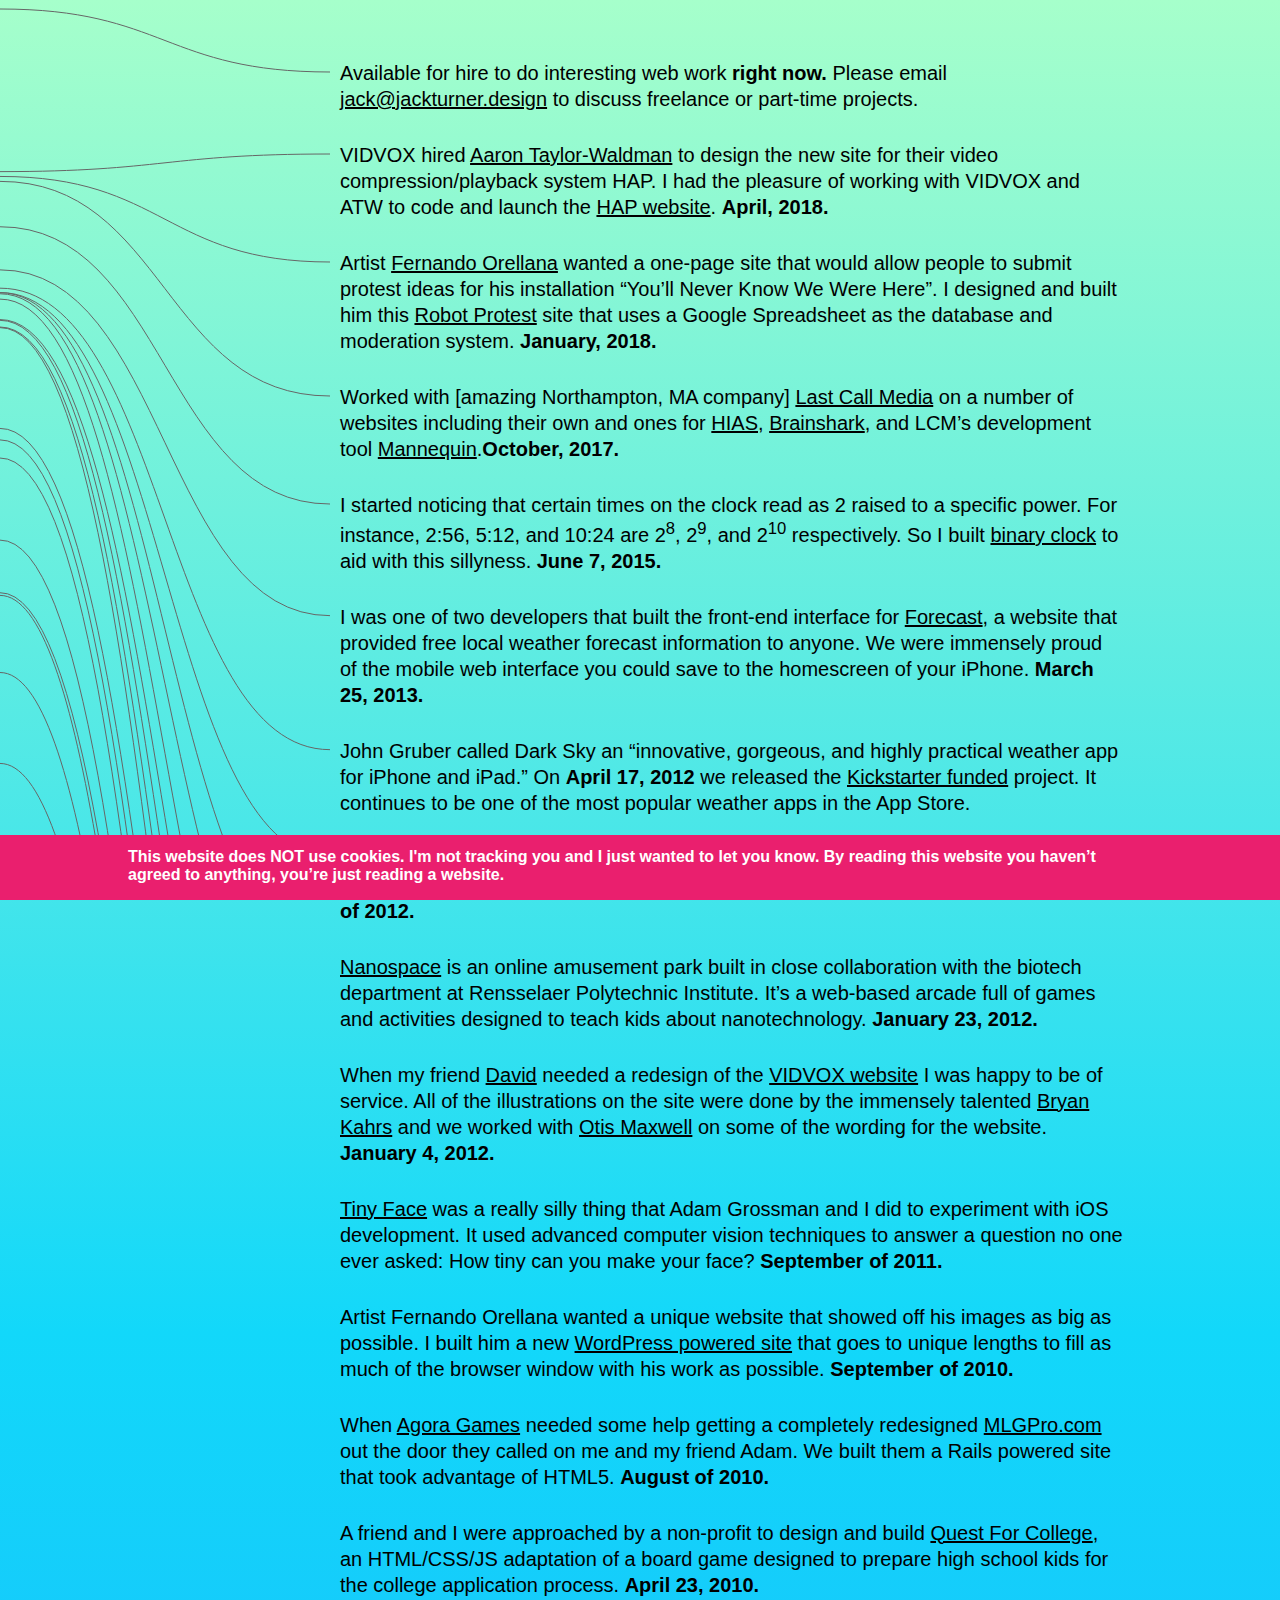
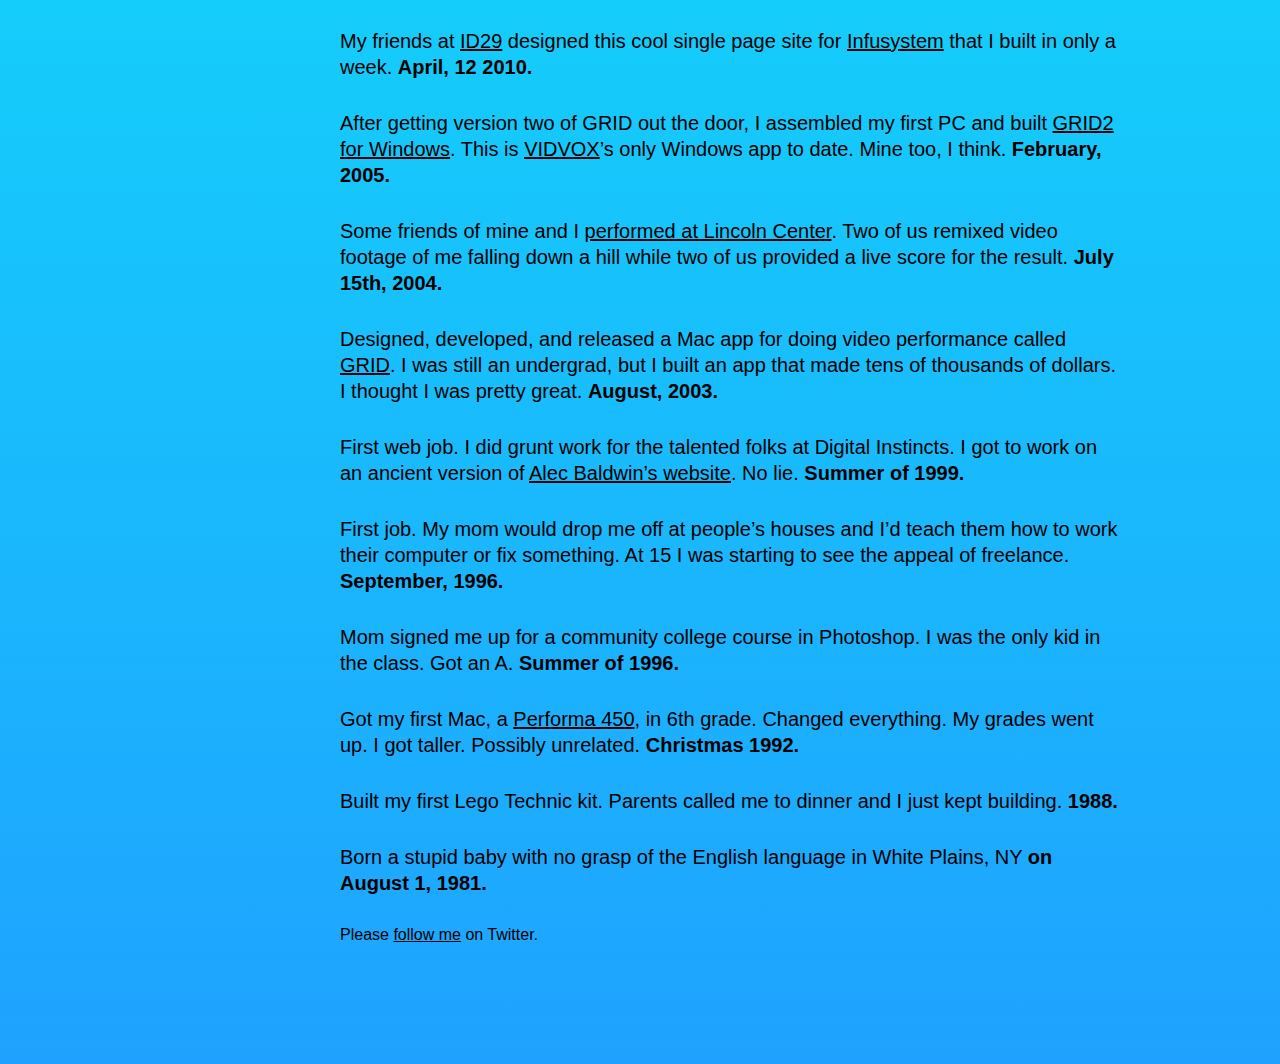
==== index.html @ 0c8e6571 "Fixing link to binary-clock" ====
<!doctype html>
<html lang="en">
<head>
  <meta charset="UTF-8">
  <title>jackturner.design</title>
  <link rel="shortcut icon" href="favicon.ico">
  <meta name="og:image" content="https://jackturner.design/jack.jpg">
  <meta name="viewport" content="width=1000">
  <link rel="stylesheet" href="turner.io.css?09-09-18">
</head>
<body>

	<div id="timeline"></div>

	<svg id="cords"></svg>

	<div id="content">

		<!-- <section id="introduction">
			<p>My name is Jack Turner, I’m a developer / designer / inventor currently living in Northampton, MA. I was one of the <a href="http://vidvox.net">VIDVOX</a> guys and then half of <a href="http://turner.io/jackadam">jackadam</a> before working on <a href="http://darkskyapp.com">Dark Sky</a> and <a href="http://forecast.io">forecast.io</a>.</p>
			<p>I’m available for freelance and part-time employment doing interesting webbish things in Western Massachusetts. My resume <a href="resume.pdf">is here</a> and the <a href="http://turner.io/jackadam">jackadam site</a> is a good portfolio of the web work I’ve done. To get in touch, just <a href="mailto:jack@turner.io">send me an email</a>.</p>
		<section> -->

<!-- http://jackadam.github.io/2010/alpha-jpegs/ -->
<!-- Dark Sky Developer site -->
<!-- MapInfo Plasma -->
<!-- LeWitt -->

		<section id="events">

			<div class="event">
				<h2>Available for hire to do interesting web work <time>right now.</time> Please email <a href="mailto:jack@jackturner.design">jack@jackturner.design</a> to discuss freelance or part-time projects.</h2>
			</div>

			<div class="event">
				<h2>VIDVOX hired <a href="https://www.taylorwaldman.com" target="_blank">Aaron Taylor-Waldman</a> to design the new site for their video compression/playback system HAP. I had the pleasure of working with VIDVOX and ATW to code and launch the <a href="http://hap.video">HAP website</a>. <time datetime="2018-04-01T19:25">April, 2018.</time></h2>
			</div>

			<div class="event">
				<h2>Artist <a href="http://fernandoorellana.com" target="_blank">Fernando Orellana</a> wanted a one-page site that would allow people to submit protest ideas for his installation “You’ll Never Know We Were Here”. I designed and built him this <a href="http://robotprotest.com" target="_blank">Robot Protest</a> site that uses a Google Spreadsheet as the database and moderation system. <time datetime="2018-01-01T19:25">January, 2018.</time></h2>
			</div>

			<div class="event">
				<h2>Worked with [amazing Northampton, MA company] <a href="https://lastcallmedia.com" target="_blank">Last Call Media</a> on a number of websites including their own and ones for <a href="https://www.hias.org" target="_blank">HIAS</a>, <a href="https://www.brainshark.com" target="_blank">Brainshark</a>, and LCM’s development tool <a href="https://mannequin.io" target="_blank">Mannequin</a>.<time datetime="2017-10-01T19:25">October, 2017.</time></h2>
			</div>

			<!-- <div class="event">
				<h2>Fernando Mobile Site <time datetime="2016-09-09T00:00">September 9, 2016</time></h2>
			</div> -->

			<div class="event">
				<h2>I started noticing that certain times on the clock read as 2 raised to a specific power. For instance, 2:56, 5:12, and 10:24 are 2<sup>8</sup>, 2<sup>9</sup>, and 2<sup>10</sup> respectively. So I built <a target="_blank" href="https://jackturner.design/binary-clock/">binary clock</a> to aid with this sillyness. <time datetime="2015-06-07T19:25">June 7, 2015.</time></h2>
			</div>

			<!-- <div class="event">
				<h2>Moved to Massachusetts <time datetime="2013-08-31T19:00">August 31, 2013</time></h2>
			</div> -->

			<div class="event">
				<h2>I was one of two developers that built the front-end interface for <a target="_blank" href="http://blog.darksky.net/announcing-forecast/">Forecast</a>, a website that provided free local weather forecast information to anyone. We were immensely proud of the mobile web interface you could save to the homescreen of your iPhone. <time datetime="2013-03-25T00:00">March 25, 2013.</time></h2>
			</div>

			<div class="event">
				<h2>John Gruber called Dark Sky an “innovative, gorgeous, and highly practical weather app for iPhone and iPad.” On <time datetime="2012-04-17T00:00">April 17, 2012</time> we released the <a target="_blank" href="https://www.kickstarter.com/projects/jackadam/dark-sky-hyperlocal-weather-prediction-and-visuali">Kickstarter funded</a> project. It continues to be one of the most popular weather apps in the App Store.</h2>
			</div>

			<div class="event">
				<h2>Digifabshop wanted a new website that showed off all the photography they had of their work. I built them a new <a target="_blank" href="http://digifabshop.com">WordPress powered site</a> that is wall-to-wall imagery. <time datetime="2012-01-27T00:00">January of 2012.</time></h2>
			</div>

			<div class="event">
				<h2><a target="_blank" href="http://nanospace.molecularium.com">Nanospace</a> is an online amusement park built in close collaboration with the biotech department at Rensselaer Polytechnic Institute. It’s a web-based arcade full of games and activities designed to teach kids about nanotechnology. <time datetime="2012-01-23T19:00">January 23, 2012.</time></h2>
			</div>

			<div class="event">
				<h2>When my friend <a target="_blank" href="https://twitter.com/davidlublin">David</a> needed a redesign of the <a target="_blank" href="http://vidvox.net">VIDVOX website</a> I was happy to be of service. All of the illustrations on the site were done by the immensely talented <a target="_blank" href="https://twitter.com/bureaunorth">Bryan Kahrs</a> and we worked with <a target="_blank" href="http://www.otismaxwell.com">Otis Maxwell</a> on some of the wording for the website. <time datetime="2012-01-04T00:00">January 4, 2012.</time></h2>
			</div>

			<!-- <div class="event">
				<h2>My friend and business partner, Adam Grossman, had an idea for a weather <a target="_blank" href="https://www.kickstarter.com/projects/jackadam/dark-sky-hyperlocal-weather-prediction-and-visuali">Dark Sky Kickstarter Launched</a> <time datetime="2011-10-26T00:00">October 26, 2011</time></h2>
			</div> -->

			<div class="event">
				<h2><a target="_blank" href="https://web.archive.org/web/20110925034315/http://tinyfaceapp.com/">Tiny Face</a> was a really silly thing that Adam Grossman and I did to experiment with iOS development. It used advanced computer vision techniques to answer a question no one ever asked: How tiny can you make your face? <time datetime="2011-09-25T19:00">September of 2011.</time></h2>
			</div>

			<div class="event">
				<h2>Artist Fernando Orellana wanted a unique website that showed off his images as big as possible. I built him a new <a target="_blank" href="http://fernandoorellana.com">WordPress powered site</a> that goes to unique lengths to fill as much of the browser window with his work as possible. <time datetime="2010-09-09T00:00">September of 2010.</time></h2>
			</div>

			<div class="event">
				<h2>When <a target="_blank" href="http://www.agoragames.com">Agora Games</a> needed some help getting a completely redesigned <a target="_blank" href="https://web.archive.org/web/20110202114444/http://www.majorleaguegaming.com/">MLGPro.com</a> out the door they called on me and my friend Adam. We built them a Rails powered site that took advantage of HTML5. <time datetime="2010-08-26T00:00">August of 2010.</time></h2>
			</div>

			<div class="event">
				<h2>A friend and I were approached by a non-profit to design and build <a target="_blank" href="https://vimeo.com/93756181">Quest For College</a>, an HTML/CSS/JS adaptation of a board game designed to prepare high school kids for the college application process. <time datetime="2010-04-23T00:00">April 23, 2010.</time></h2>
			</div>

			<div class="event">
				<h2>My friends at <a target="_blank" href="https://id29.com">ID29</a> designed this cool single page site for <a target="_blank" href="http://jackturner.design/jackadam/infusystem/">Infusystem</a> that I built in only a week. <time datetime="2010-04-12T00:00">April, 12 2010.</time></h2>
			</div>

			<div class="event">
				<h2>After getting version two of GRID out the door, I assembled my first PC and built <a target="_blank" href="http://vjforums.info/threads/grid2-for-windows-xp-now-on-sale-at-vidvox-net.9750/">GRID2 for Windows</a>. This is <a target="_blank" href="http://vidvox.net">VIDVOX</a>’s only Windows app to date. Mine too, I think. <time datetime="2005-02-14T20:17">February, 2005.</time></h2>
			</div>

			<div class="event">
				<h2>Some friends of mine and I <a target="_blank" href="https://vimeo.com/191366424">performed at Lincoln Center</a>. Two of us remixed video footage of me falling down a hill while two of us provided a live score for the result. <time datetime="2004-07-15T21:00">July 15th, 2004.</time></h2>
			</div>

			<!-- <div class="event">
				<h2>VDMX 4 <time datetime="2003-10-26T00:00">October 26, 2003</time></h2>
			</div> -->

			<div class="event">
				<h2>Designed, developed, and released a Mac app for doing video performance called <a target="_blank" href="http://vidvox.net/wiki/index.php/GRID_Museum">GRID</a>. I was still an undergrad, but I built an app that made tens of thousands of dollars. I thought I was pretty great. <time datetime="2003-08-12T00:00">August, 2003.</time></h2>
			</div>

			<div class="event">
				<h2>First web job. I did grunt work for the talented folks at Digital Instincts. I got to work on an ancient version of <a target="_blank" href="https://web.archive.org/web/20001018025617/http://www.alecbaldwin.com/">Alec Baldwin’s website</a>. No lie. <time datetime="1999-06-01T19:00">Summer of 1999.</time></h2>
			</div>

			<div class="event">
				<h2>First job. My mom would drop me off at people’s houses and I’d teach them how to work their computer or fix something. At 15 I was starting to see the appeal of freelance. <time datetime="1996-09-23T00:00">September, 1996.</time></h2>
			</div>

			<div class="event">
				<h2>Mom signed me up for a community college course in Photoshop. I was the only kid in the class. Got an A. <time datetime="1996-08-04T00:00">Summer of 1996.</time></h2>
			</div>

			<div class="event">
				<h2>Got my first Mac, a <a target="_blank" href="https://en.wikipedia.org/wiki/Macintosh_LC">Performa 450</a>, in 6th grade. Changed everything. My grades went up. I got taller. Possibly unrelated. <time datetime="1992-08-25T09:00">Christmas 1992.</time></h2>
			</div>

			<div class="event">
				<h2>Built my first Lego Technic kit. Parents called me to dinner and I just kept building. <time datetime="1988-01-01T19:00">1988.</time></h2>
			</div>

			<!-- <div class="event">
				<h2>By the time I was four I was pretty sure I’d be an architect. <time datetime="1985-08-01T00:00">1985.</time></h2>
			</div> -->

			<div class="event">
				<h2>Born a stupid baby with no grasp of the English language in White Plains, NY <time datetime="1981-08-01T19:00">on August 1, 1981.</time></h2>
			</div>

		</section>

		<p>Please <a target="_blank" href="https://twitter.com/jackturner">follow me</a> on Twitter.</p>

	</div>

	<div id="note">This website does NOT use cookies. I'm not tracking you and I just wanted to let you know. By reading this website you haven’t agreed to anything, you’re just reading a website.</div>

	<script src="js/jquery-3.1.1.min.js"></script>
	<script src="js/moment.js"></script>
	<script src="js/turner.io.js"></script>

</body>
</html>
---- turner.io.css ----
html {
	box-sizing: border-box;
}

*, *:before, *:after {
	box-sizing: inherit;
	margin: 0;
	padding: 0;
}

body {
	font-family: 'Helvetica Neue', Helvetica, arial, sans-serif;
	font-style: normal;
	font-size: 16px;
	background: linear-gradient(to top, #1fa2ff, #12d8fa, #a6ffcb);
}

a {
	color: inherit;
	text-decoration: underline;
}

p+p {
	margin-top: 20px;
}

#timeline {
	position: fixed;
	width: 0;
	top: 10px;
	bottom: 10px;
	left: 0;
	overflow: hidden;
}

#timeline .marker {
	position: absolute;
	width: 100%;
	border-top: 1px solid #666;
}

#cords {
	position: fixed;
	top: 0;
	bottom: 0;
	left: 0;
	width: 330px;
	height: 100%;
}

#cords line {
	stroke: #666;
}

#content {
	margin: 60px 12.2807017544% 120px 340px;
}

#events .event {
	margin: 30px 0;
	line-height: 1.3;
}

#events .event h2 {
	font-size: 20px;
	font-weight: normal;
}

#events .event time {
	font-weight: bold;
}

/*@media (max-width: 740px) {
    #content {
    margin: 40px 20px;
    }
    #cords {
    display: none;
    }
}*/

#note {
	position: fixed;
	bottom: 0;
	background: #ea1f6e;
	color: #fff;
	font-weight: bold;
	padding: 0.8em 10% 1em;
}
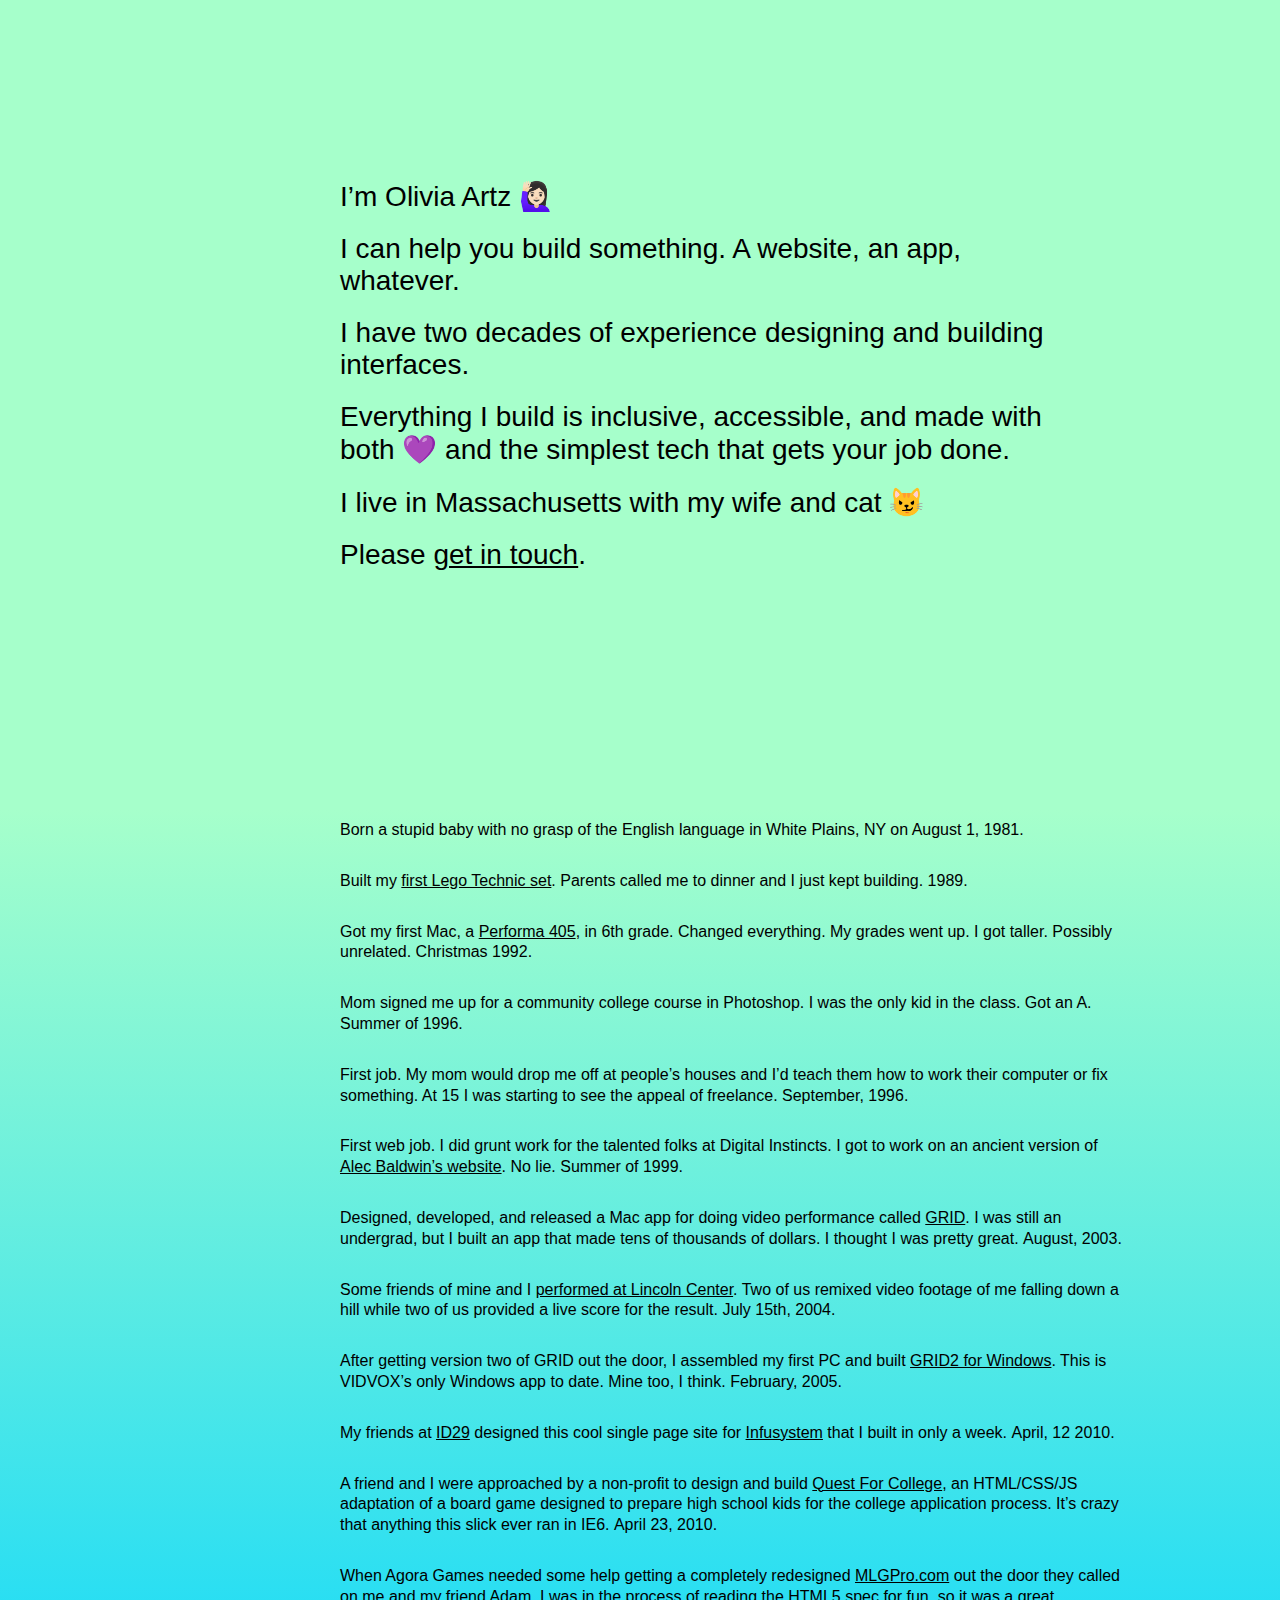
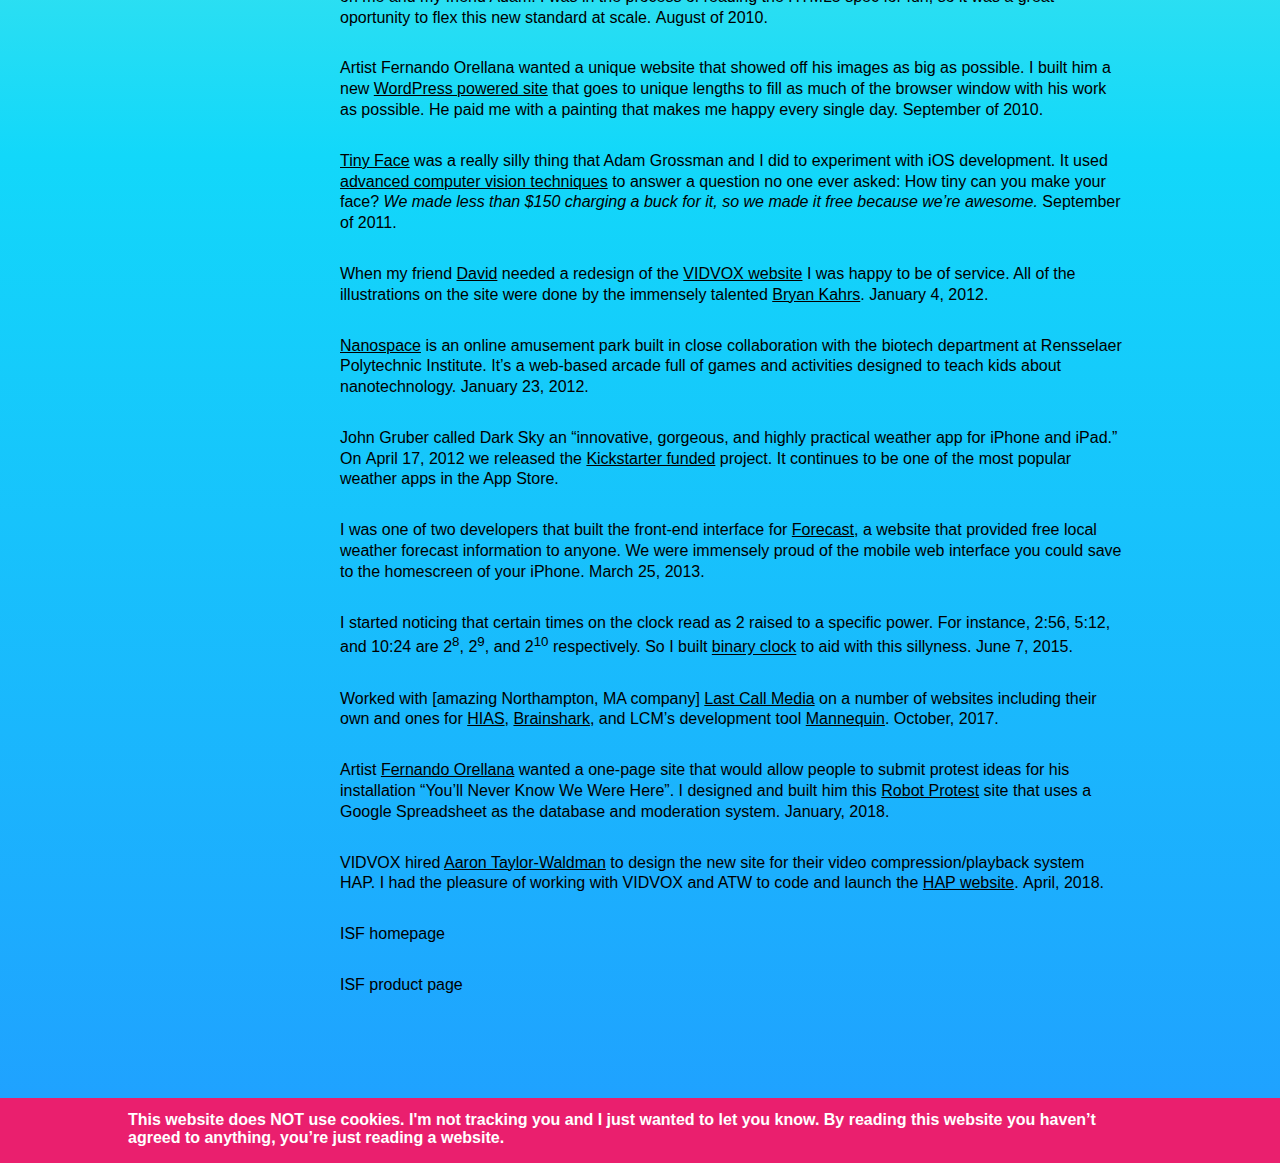
==== commit 23b284c0: "Getting rid of portrait orient media querries and the width resize bug" ====
--- a/index.html
+++ b/index.html
@@ -2,159 +2,105 @@
 <html lang="en">
 <head>
   <meta charset="UTF-8">
-  <title>jackturner.design</title>
+  <title>Olivia Artz</title>
   <link rel="shortcut icon" href="favicon.ico">
-  <meta name="og:image" content="https://jackturner.design/jack.jpg">
-  <meta name="viewport" content="width=1000">
-  <link rel="stylesheet" href="turner.io.css?09-09-18">
+  <meta name="description" content="You get what you get.">
+	<meta name="viewport" content="width=device-width, initial-scale=1">
+  <link rel="stylesheet" href="liv.css?08-22-19" media="screen, print">
+  <meta property="og:image" content="https://oliviaartz.com/olivia.jpg">
 </head>
-<body>
+<body role="main">
 
-	<div id="timeline"></div>
+	<heading>
+		<div id="introduction">
+			<p>I’m Olivia Artz 🙋🏻‍♀️</p>
+			<p>I can help you build something. A website, an app, whatever.</p>
+			<p>I have two decades of experience designing and building interfaces.</p>
+			<p>Everything I build is inclusive, accessible, and made with both 💜 and the simplest tech that gets your job done.</p>
+			<p>I live in Massachusetts with my wife and cat 😼</p>
+			<p>Please <a href="mailto:liv@oliviaartz.com">get in touch</a>.</p>
+		</div>
+	</heading>
 
-	<svg id="cords"></svg>
+	<div id="life">
 
-	<div id="content">
+		<div id="timeline"></div>
 
-		<!-- <section id="introduction">
-			<p>My name is Jack Turner, I’m a developer / designer / inventor currently living in Northampton, MA. I was one of the <a href="http://vidvox.net">VIDVOX</a> guys and then half of <a href="http://turner.io/jackadam">jackadam</a> before working on <a href="http://darkskyapp.com">Dark Sky</a> and <a href="http://forecast.io">forecast.io</a>.</p>
-			<p>I’m available for freelance and part-time employment doing interesting webbish things in Western Massachusetts. My resume <a href="resume.pdf">is here</a> and the <a href="http://turner.io/jackadam">jackadam site</a> is a good portfolio of the web work I’ve done. To get in touch, just <a href="mailto:jack@turner.io">send me an email</a>.</p>
-		<section> -->
+		<svg id="cords" class="show-on-scroll"></svg>
 
-<!-- http://jackadam.github.io/2010/alpha-jpegs/ -->
-<!-- Dark Sky Developer site -->
-<!-- MapInfo Plasma -->
-<!-- LeWitt -->
+		<div id="content">
 
-		<section id="events">
+			<section id="events">
 
-			<div class="event">
-				<h2>Available for hire to do interesting web work <time>right now.</time> Please email <a href="mailto:jack@jackturner.design">jack@jackturner.design</a> to discuss freelance or part-time projects.</h2>
-			</div>
+				<div class="event">Born a stupid baby with no grasp of the English language in White Plains, NY <time datetime="1981-08-01T19:00">on August 1, 1981.</time></div>
 
-			<div class="event">
-				<h2>VIDVOX hired <a href="https://www.taylorwaldman.com" target="_blank">Aaron Taylor-Waldman</a> to design the new site for their video compression/playback system HAP. I had the pleasure of working with VIDVOX and ATW to code and launch the <a href="http://hap.video">HAP website</a>. <time datetime="2018-04-01T19:25">April, 2018.</time></h2>
-			</div>
+				<div class="event">Built my <a href="https://brickset.com/sets/8034-1/Universal-Set" target="_blank" rel="noopener">first Lego Technic set</a>. Parents called me to dinner and I just kept building. <time datetime="1989-10-01T19:00">1989.</time></div>
 
-			<div class="event">
-				<h2>Artist <a href="http://fernandoorellana.com" target="_blank">Fernando Orellana</a> wanted a one-page site that would allow people to submit protest ideas for his installation “You’ll Never Know We Were Here”. I designed and built him this <a href="http://robotprotest.com" target="_blank">Robot Protest</a> site that uses a Google Spreadsheet as the database and moderation system. <time datetime="2018-01-01T19:25">January, 2018.</time></h2>
-			</div>
+				<div class="event">Got my first Mac, a <a target="_blank" rel="noopener" href="https://en.wikipedia.org/wiki/Macintosh_LC_II">Performa 405</a>, in 6th grade. Changed everything. My grades went up. I got taller. Possibly unrelated. <time datetime="1992-08-25T09:00">Christmas 1992.</time></div>
 
-			<div class="event">
-				<h2>Worked with [amazing Northampton, MA company] <a href="https://lastcallmedia.com" target="_blank">Last Call Media</a> on a number of websites including their own and ones for <a href="https://www.hias.org" target="_blank">HIAS</a>, <a href="https://www.brainshark.com" target="_blank">Brainshark</a>, and LCM’s development tool <a href="https://mannequin.io" target="_blank">Mannequin</a>.<time datetime="2017-10-01T19:25">October, 2017.</time></h2>
-			</div>
+				<div class="event">Mom signed me up for a community college course in Photoshop. I was the only kid in the class. Got an A. <time datetime="1996-08-04T00:00">Summer of 1996.</time></div>
 
-			<!-- <div class="event">
-				<h2>Fernando Mobile Site <time datetime="2016-09-09T00:00">September 9, 2016</time></h2>
-			</div> -->
+				<div class="event">First job. My mom would drop me off at people’s houses and I’d teach them how to work their computer or fix something. At 15 I was starting to see the appeal of freelance. <time datetime="1996-09-23T00:00">September, 1996.</time></div>
 
-			<div class="event">
-				<h2>I started noticing that certain times on the clock read as 2 raised to a specific power. For instance, 2:56, 5:12, and 10:24 are 2<sup>8</sup>, 2<sup>9</sup>, and 2<sup>10</sup> respectively. So I built <a target="_blank" href="https://jackturner.design/binary-clock/">binary clock</a> to aid with this sillyness. <time datetime="2015-06-07T19:25">June 7, 2015.</time></h2>
-			</div>
+				<div class="event">First web job. I did grunt work for the talented folks at Digital Instincts. I got to work on an ancient version of <a target="_blank" rel="noopener" href="https://web.archive.org/web/20001018025617/http://www.alecbaldwin.com/">Alec Baldwin’s website</a>. No lie. <time datetime="1999-06-01T19:00">Summer of 1999.</time></div>
 
-			<!-- <div class="event">
-				<h2>Moved to Massachusetts <time datetime="2013-08-31T19:00">August 31, 2013</time></h2>
-			</div> -->
+				<div class="event">Designed, developed, and released a Mac app for doing video performance called <a target="_blank" rel="noopener" href="grid.jpg">GRID</a>. I was still an undergrad, but I built an app that made tens of thousands of dollars. I thought I was pretty great. <time datetime="2003-08-12T00:00">August, 2003.</time></div>
 
-			<div class="event">
-				<h2>I was one of two developers that built the front-end interface for <a target="_blank" href="http://blog.darksky.net/announcing-forecast/">Forecast</a>, a website that provided free local weather forecast information to anyone. We were immensely proud of the mobile web interface you could save to the homescreen of your iPhone. <time datetime="2013-03-25T00:00">March 25, 2013.</time></h2>
-			</div>
+				<div class="event">Some friends of mine and I <a target="_blank" rel="noopener" href="https://vimeo.com/191366424">performed at Lincoln Center</a>. Two of us remixed video footage of me falling down a hill while two of us provided a live score for the result. <time datetime="2004-07-15T21:00">July 15th, 2004.</time></div>
 
-			<div class="event">
-				<h2>John Gruber called Dark Sky an “innovative, gorgeous, and highly practical weather app for iPhone and iPad.” On <time datetime="2012-04-17T00:00">April 17, 2012</time> we released the <a target="_blank" href="https://www.kickstarter.com/projects/jackadam/dark-sky-hyperlocal-weather-prediction-and-visuali">Kickstarter funded</a> project. It continues to be one of the most popular weather apps in the App Store.</h2>
-			</div>
+				<div class="event">After getting version two of GRID out the door, I assembled my first PC and built <a target="_blank" rel="noopener" href="http://web.archive.org/web/20060105073800/http://www.vidvox.net/grid2.php">GRID2 for Windows</a>. This is VIDVOX’s only Windows app to date. Mine too, I think. <time datetime="2005-02-14T20:17">February, 2005.</time></div>
 
-			<div class="event">
-				<h2>Digifabshop wanted a new website that showed off all the photography they had of their work. I built them a new <a target="_blank" href="http://digifabshop.com">WordPress powered site</a> that is wall-to-wall imagery. <time datetime="2012-01-27T00:00">January of 2012.</time></h2>
-			</div>
+				<div class="event">My friends at <a target="_blank" rel="noopener" href="https://id29.com">ID29</a> designed this cool single page site for <a target="_blank" rel="noopener" href="http://oliviaartz.com/jackadam/infusystem/">Infusystem</a> that I built in only a week. <time datetime="2010-04-12T00:00">April, 12 2010.</time></div>
 
-			<div class="event">
-				<h2><a target="_blank" href="http://nanospace.molecularium.com">Nanospace</a> is an online amusement park built in close collaboration with the biotech department at Rensselaer Polytechnic Institute. It’s a web-based arcade full of games and activities designed to teach kids about nanotechnology. <time datetime="2012-01-23T19:00">January 23, 2012.</time></h2>
-			</div>
+				<div class="event">A friend and I were approached by a non-profit to design and build <a target="_blank" rel="noopener" href="https://vimeo.com/93756181">Quest For College</a>, an HTML/CSS/JS adaptation of a board game designed to prepare high school kids for the college application process. It’s crazy that anything this slick ever ran in IE6. <time datetime="2010-04-23T00:00">April 23, 2010.</time></div>
 
-			<div class="event">
-				<h2>When my friend <a target="_blank" href="https://twitter.com/davidlublin">David</a> needed a redesign of the <a target="_blank" href="http://vidvox.net">VIDVOX website</a> I was happy to be of service. All of the illustrations on the site were done by the immensely talented <a target="_blank" href="https://twitter.com/bureaunorth">Bryan Kahrs</a> and we worked with <a target="_blank" href="http://www.otismaxwell.com">Otis Maxwell</a> on some of the wording for the website. <time datetime="2012-01-04T00:00">January 4, 2012.</time></h2>
-			</div>
+				<div class="event">When Agora Games needed some help getting a completely redesigned <a target="_blank" rel="noopener" href="https://web.archive.org/web/20110202114444/http://www.majorleaguegaming.com/">MLGPro.com</a> out the door they called on me and my friend Adam. I was in the process of reading the HTML5 spec for fun, so it was a great oportunity to flex this new standard at scale. <time datetime="2010-08-26T00:00">August of 2010.</time></div>
 
-			<!-- <div class="event">
-				<h2>My friend and business partner, Adam Grossman, had an idea for a weather <a target="_blank" href="https://www.kickstarter.com/projects/jackadam/dark-sky-hyperlocal-weather-prediction-and-visuali">Dark Sky Kickstarter Launched</a> <time datetime="2011-10-26T00:00">October 26, 2011</time></h2>
-			</div> -->
+				<div class="event">Artist Fernando Orellana wanted a unique website that showed off his images as big as possible. I built him a new <a target="_blank" rel="noopener" href="http://fernandoorellana.com">WordPress powered site</a> that goes to unique lengths to fill as much of the browser window with his work as possible. He paid me with a painting that makes me happy every single day. <time datetime="2010-09-09T00:00">September of 2010.</time></div>
 
-			<div class="event">
-				<h2><a target="_blank" href="https://web.archive.org/web/20110925034315/http://tinyfaceapp.com/">Tiny Face</a> was a really silly thing that Adam Grossman and I did to experiment with iOS development. It used advanced computer vision techniques to answer a question no one ever asked: How tiny can you make your face? <time datetime="2011-09-25T19:00">September of 2011.</time></h2>
-			</div>
+				<div class="event"><a target="_blank" rel="noopener" href="http://alloveralbany.com/archive/2011/09/09/tiny-face">Tiny Face</a> was a really silly thing that Adam Grossman and I did to experiment with iOS development. It used <a href="http://web.archive.org/web/20120628034143/http://blog.jackadam.net/2011/how-small-can-you-make-your-stupid-face/" target="blank">advanced computer vision techniques</a> to answer a question no one ever asked: How tiny can you make your face? <em>We made less than $150 charging a buck for it, so we made it free because we’re awesome.</em> <time datetime="2011-09-25T19:00">September of 2011.</time></div>
 
-			<div class="event">
-				<h2>Artist Fernando Orellana wanted a unique website that showed off his images as big as possible. I built him a new <a target="_blank" href="http://fernandoorellana.com">WordPress powered site</a> that goes to unique lengths to fill as much of the browser window with his work as possible. <time datetime="2010-09-09T00:00">September of 2010.</time></h2>
-			</div>
+				<!-- <div class="event">My friend and business partner, Adam Grossman, had an idea for a weather <a target="_blank" rel="noopener" href="https://www.kickstarter.com/projects/jackadam/dark-sky-hyperlocal-weather-prediction-and-visuali">Dark Sky Kickstarter Launched</a> <time datetime="2011-10-26T00:00">October 26, 2011</time></div> -->
 
-			<div class="event">
-				<h2>When <a target="_blank" href="http://www.agoragames.com">Agora Games</a> needed some help getting a completely redesigned <a target="_blank" href="https://web.archive.org/web/20110202114444/http://www.majorleaguegaming.com/">MLGPro.com</a> out the door they called on me and my friend Adam. We built them a Rails powered site that took advantage of HTML5. <time datetime="2010-08-26T00:00">August of 2010.</time></h2>
-			</div>
+				<div class="event">When my friend <a target="_blank" rel="noopener" href="https://twitter.com/davidlublin">David</a> needed a redesign of the <a target="_blank" rel="noopener" href="http://vidvox.net">VIDVOX website</a> I was happy to be of service. All of the illustrations on the site were done by the immensely talented <a target="_blank" rel="noopener" href="https://twitter.com/bureaunorth">Bryan Kahrs</a>. <time datetime="2012-01-04T00:00">January 4, 2012.</time></div>
 
-			<div class="event">
-				<h2>A friend and I were approached by a non-profit to design and build <a target="_blank" href="https://vimeo.com/93756181">Quest For College</a>, an HTML/CSS/JS adaptation of a board game designed to prepare high school kids for the college application process. <time datetime="2010-04-23T00:00">April 23, 2010.</time></h2>
-			</div>
+				<div class="event"><a target="_blank" rel="noopener" href="http://nanospace.molecularium.com">Nanospace</a> is an online amusement park built in close collaboration with the biotech department at Rensselaer Polytechnic Institute. It’s a web-based arcade full of games and activities designed to teach kids about nanotechnology. <time datetime="2012-01-23T19:00">January 23, 2012.</time></div>
 
-			<div class="event">
-				<h2>My friends at <a target="_blank" href="https://id29.com">ID29</a> designed this cool single page site for <a target="_blank" href="http://jackturner.design/jackadam/infusystem/">Infusystem</a> that I built in only a week. <time datetime="2010-04-12T00:00">April, 12 2010.</time></h2>
-			</div>
+				<!-- <div class="event">Digifabshop wanted a new website that showed off all the photography they had of their work. I built them a new <a target="_blank" rel="noopener" href="http://digifabshop.com">WordPress powered site</a> that is wall-to-wall imagery. <time datetime="2012-01-27T00:00">January of 2012.</time></div> -->
 
-			<div class="event">
-				<h2>After getting version two of GRID out the door, I assembled my first PC and built <a target="_blank" href="http://vjforums.info/threads/grid2-for-windows-xp-now-on-sale-at-vidvox-net.9750/">GRID2 for Windows</a>. This is <a target="_blank" href="http://vidvox.net">VIDVOX</a>’s only Windows app to date. Mine too, I think. <time datetime="2005-02-14T20:17">February, 2005.</time></h2>
-			</div>
+				<div class="event">John Gruber called Dark Sky an “innovative, gorgeous, and highly practical weather app for iPhone and iPad.” On <time datetime="2012-04-17T00:00">April 17, 2012</time> we released the <a target="_blank" rel="noopener" href="https://www.kickstarter.com/projects/jackadam/dark-sky-hyperlocal-weather-prediction-and-visuali">Kickstarter funded</a> project. It continues to be one of the most popular weather apps in the App Store.</div>
 
-			<div class="event">
-				<h2>Some friends of mine and I <a target="_blank" href="https://vimeo.com/191366424">performed at Lincoln Center</a>. Two of us remixed video footage of me falling down a hill while two of us provided a live score for the result. <time datetime="2004-07-15T21:00">July 15th, 2004.</time></h2>
-			</div>
+				<div class="event">I was one of two developers that built the front-end interface for <a target="_blank" rel="noopener" href="http://blog.darksky.net/announcing-forecast/">Forecast</a>, a website that provided free local weather forecast information to anyone. We were immensely proud of the mobile web interface you could save to the homescreen of your iPhone. <time datetime="2013-03-25T00:00">March 25, 2013.</time></div>
 
-			<!-- <div class="event">
-				<h2>VDMX 4 <time datetime="2003-10-26T00:00">October 26, 2003</time></h2>
-			</div> -->
+				<!-- <div class="event">Moved to Massachusetts <time datetime="2013-08-31T19:00">August 31, 2013</time></div> -->
 
-			<div class="event">
-				<h2>Designed, developed, and released a Mac app for doing video performance called <a target="_blank" href="http://vidvox.net/wiki/index.php/GRID_Museum">GRID</a>. I was still an undergrad, but I built an app that made tens of thousands of dollars. I thought I was pretty great. <time datetime="2003-08-12T00:00">August, 2003.</time></h2>
-			</div>
+				<div class="event">I started noticing that certain times on the clock read as 2 raised to a specific power. For instance, 2:56, 5:12, and 10:24 are 2<sup>8</sup>, 2<sup>9</sup>, and 2<sup>10</sup> respectively. So I built <a target="_blank" rel="noopener" href="https://oliviaartz.com/binary-clock/">binary clock</a> to aid with this sillyness. <time datetime="2015-06-07T19:25">June 7, 2015.</time></div>
 
-			<div class="event">
-				<h2>First web job. I did grunt work for the talented folks at Digital Instincts. I got to work on an ancient version of <a target="_blank" href="https://web.archive.org/web/20001018025617/http://www.alecbaldwin.com/">Alec Baldwin’s website</a>. No lie. <time datetime="1999-06-01T19:00">Summer of 1999.</time></h2>
-			</div>
+				<div class="event">Worked with [amazing Northampton, MA company] <a href="https://lastcallmedia.com" target="_blank" rel="noopener">Last Call Media</a> on a number of websites including their own and ones for <a href="https://www.hias.org" target="_blank" rel="noopener">HIAS</a>, <a href="https://www.brainshark.com" target="_blank" rel="noopener">Brainshark</a>, and LCM’s development tool <a href="https://mannequin.io" target="_blank" rel="noopener">Mannequin</a>. <time datetime="2017-10-01T19:25">October, 2017.</time></div>
 
-			<div class="event">
-				<h2>First job. My mom would drop me off at people’s houses and I’d teach them how to work their computer or fix something. At 15 I was starting to see the appeal of freelance. <time datetime="1996-09-23T00:00">September, 1996.</time></h2>
-			</div>
+				<div class="event">Artist <a href="http://fernandoorellana.com" target="_blank" rel="noopener">Fernando Orellana</a> wanted a one-page site that would allow people to submit protest ideas for his installation “You’ll Never Know We Were Here”. I designed and built him this <a href="http://robotprotest.com" target="_blank" rel="noopener">Robot Protest</a> site that uses a Google Spreadsheet as the database and moderation system. <time datetime="2018-01-01T19:25">January, 2018.</time></div>
 
-			<div class="event">
-				<h2>Mom signed me up for a community college course in Photoshop. I was the only kid in the class. Got an A. <time datetime="1996-08-04T00:00">Summer of 1996.</time></h2>
-			</div>
+				<div class="event">VIDVOX hired <a href="https://www.taylorwaldman.com" target="_blank" rel="noopener">Aaron Taylor-Waldman</a> to design the new site for their video compression/playback system HAP. I had the pleasure of working with VIDVOX and ATW to code and launch the <a href="http://hap.video" target="_blank" rel="noopener">HAP website</a>. <time datetime="2018-04-01T19:25">April, 2018.</time></div>
 
-			<div class="event">
-				<h2>Got my first Mac, a <a target="_blank" href="https://en.wikipedia.org/wiki/Macintosh_LC">Performa 450</a>, in 6th grade. Changed everything. My grades went up. I got taller. Possibly unrelated. <time datetime="1992-08-25T09:00">Christmas 1992.</time></h2>
-			</div>
+				<div class="event">ISF homepage</div>
 
-			<div class="event">
-				<h2>Built my first Lego Technic kit. Parents called me to dinner and I just kept building. <time datetime="1988-01-01T19:00">1988.</time></h2>
-			</div>
+				<div class="event">ISF product page</div>
 
-			<!-- <div class="event">
-				<h2>By the time I was four I was pretty sure I’d be an architect. <time datetime="1985-08-01T00:00">1985.</time></h2>
-			</div> -->
+				<!-- <div class="event">Available for hire to do interesting web work <time>right now.</time> Please email <a href="mailto:liv@oliviaartz.com">get in touch</a> to discuss freelance or part-time projects.</div> -->
 
-			<div class="event">
-				<h2>Born a stupid baby with no grasp of the English language in White Plains, NY <time datetime="1981-08-01T19:00">on August 1, 1981.</time></h2>
-			</div>
+			</section>
 
-		</section>
+			<!-- <p>Please <a target="_blank" rel="noopener" href="https://twitter.com/liv_artz">follow me</a> on Twitter.</p> -->
 
-		<p>Please <a target="_blank" href="https://twitter.com/jackturner">follow me</a> on Twitter.</p>
+		</div>
 
 	</div>
 
 	<div id="note">This website does NOT use cookies. I'm not tracking you and I just wanted to let you know. By reading this website you haven’t agreed to anything, you’re just reading a website.</div>
 
-	<script src="js/jquery-3.1.1.min.js"></script>
-	<script src="js/moment.js"></script>
-	<script src="js/turner.io.js"></script>
+	<script defer src="js/jquery-3.5.1.min.js"></script>
+	<script defer src="js/moment.min.js"></script>
+	<script defer src="js/liv.js"></script>
 
 </body>
 </html>
--- a/liv.css
+++ b/liv.css
@@ -0,0 +1,112 @@
+html {
+	box-sizing: border-box;
+}
+
+*, *:before, *:after {
+	box-sizing: inherit;
+	margin: 0;
+	padding: 0;
+}
+
+body {
+	font-family: 'Gill Sans', 'Helvetica Neue', Helvetica, arial, sans-serif;
+	font-style: normal;
+	font-size: 16px;
+	font-weight: 300;
+}
+
+a {
+	color: inherit;
+	text-decoration: underline;
+}
+
+p+p {
+	margin-top: 20px;
+}
+
+#introduction {
+	min-height: 90vh;
+	padding: 20vh 15% 20vh;
+	padding-left: 340px;
+	background: #a6ffcb;;
+	align-items: center;
+	justify-content: center;
+	font-size: 28px;
+}
+@media (max-width: 680px) {
+	#introduction {
+		padding-left: 110px;
+		font-size: 16px;
+	}
+}
+
+#life {
+	background: linear-gradient(to top, #1fa2ff, #12d8fa, #a6ffcb);
+}
+
+#timeline {
+	position: fixed;
+	width: 0;
+	top: 10px;
+	bottom: 100px;
+	left: 0;
+	overflow: hidden;
+}
+
+#timeline .marker {
+	position: absolute;
+	width: 100%;
+	border-top: 1px solid #666;
+}
+
+#cords {
+	position: fixed;
+	top: 0;
+	bottom: 0;
+	left: 0;
+	width: 330px;
+	height: 100%;
+}
+@media (max-width: 680px) {
+	#cords {
+		width: 90px;
+	}
+}
+
+#cords path {
+	opacity: 0;
+	transition: opacity 800ms ease-out;
+}
+
+#cords path.visible {
+	opacity: 1;
+}
+
+#content {
+	padding: 10px 12.2807017544% 72px 340px;
+}
+@media (max-width: 680px) {
+	#content {
+		padding: 10px 10% 48px 110px;
+	}
+}
+
+#events .event {
+	margin-bottom: 30px;
+	line-height: 1.3;
+}
+
+#events .event time {
+	font-weight: 400;
+}
+
+#note {
+	background: #ea1f6e;
+	color: #fff;
+	font-weight: 600;
+	padding: 0.8em 10% 1em;
+}
+
+h1 {
+	margin-bottom: 1em;
+}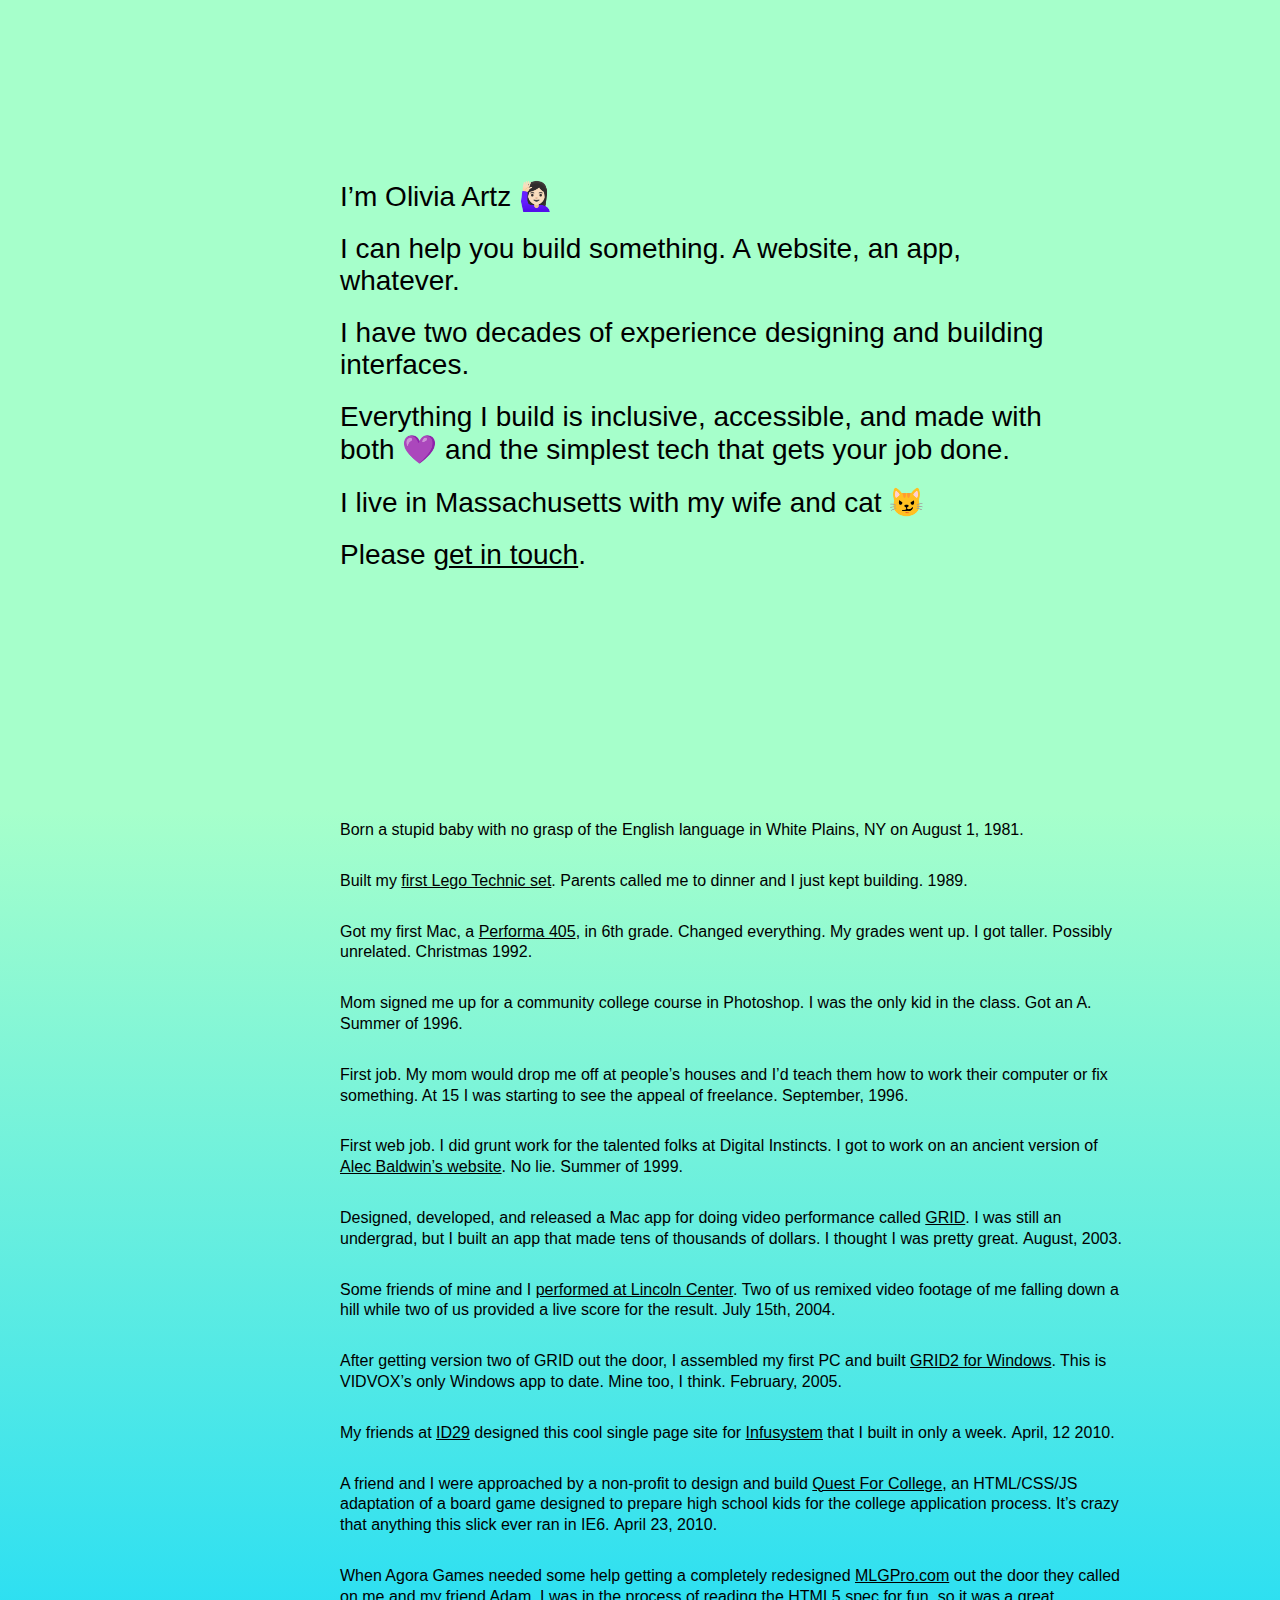
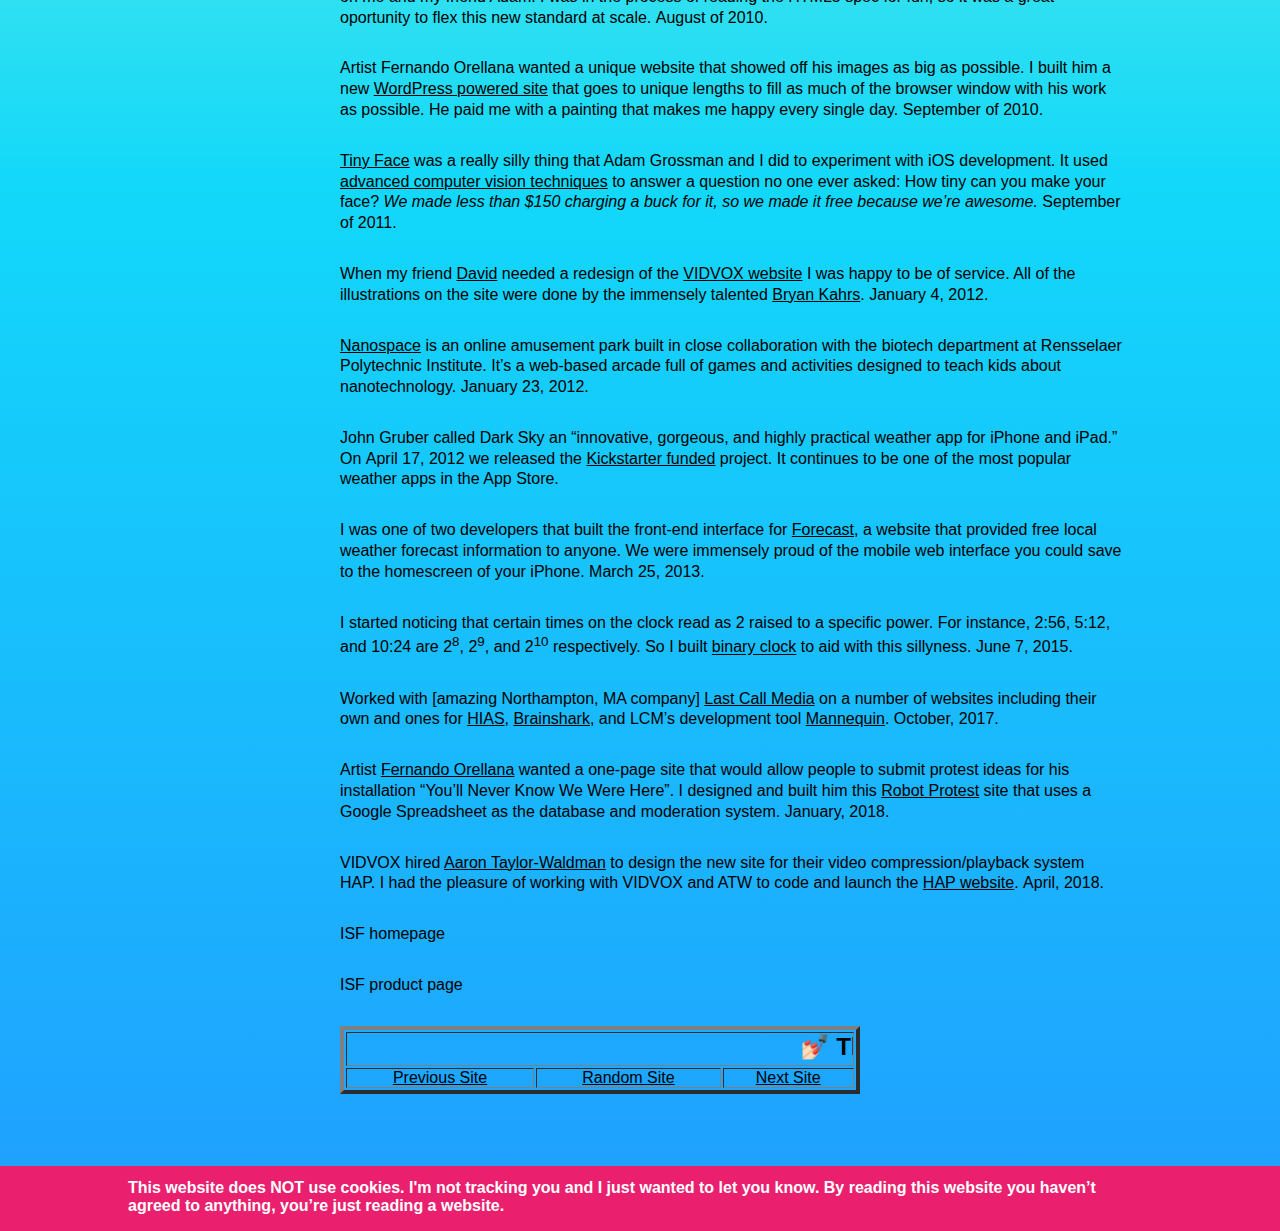
==== commit dceb299e: "added webring" ====
--- a/index.html
+++ b/index.html
@@ -91,6 +91,19 @@
 			</section>
 
 			<!-- <p>Please <a target="_blank" rel="noopener" href="https://twitter.com/liv_artz">follow me</a> on Twitter.</p> -->
+	
+			<table border="4" cellpadding="4" cellspacing="2" align="center">
+				<tr>
+					<td colspan="3">
+						<marquee><h2>💅🏻 This is a <strong>GAY TRANS</strong> webring!?@!?@ 💍</h2></marquee>
+					</td>
+				</tr>
+				<tr>
+					<td><center><a href="//webring.gay/prev">Previous Site</a></center></td>
+					<td><center><a href="//webring.gay/random">Random Site</a></center></td>
+					<td><center><a href="//webring.gay/next">Next Site</a></center></td>
+				</tr>
+			</table>
 
 		</div>
 
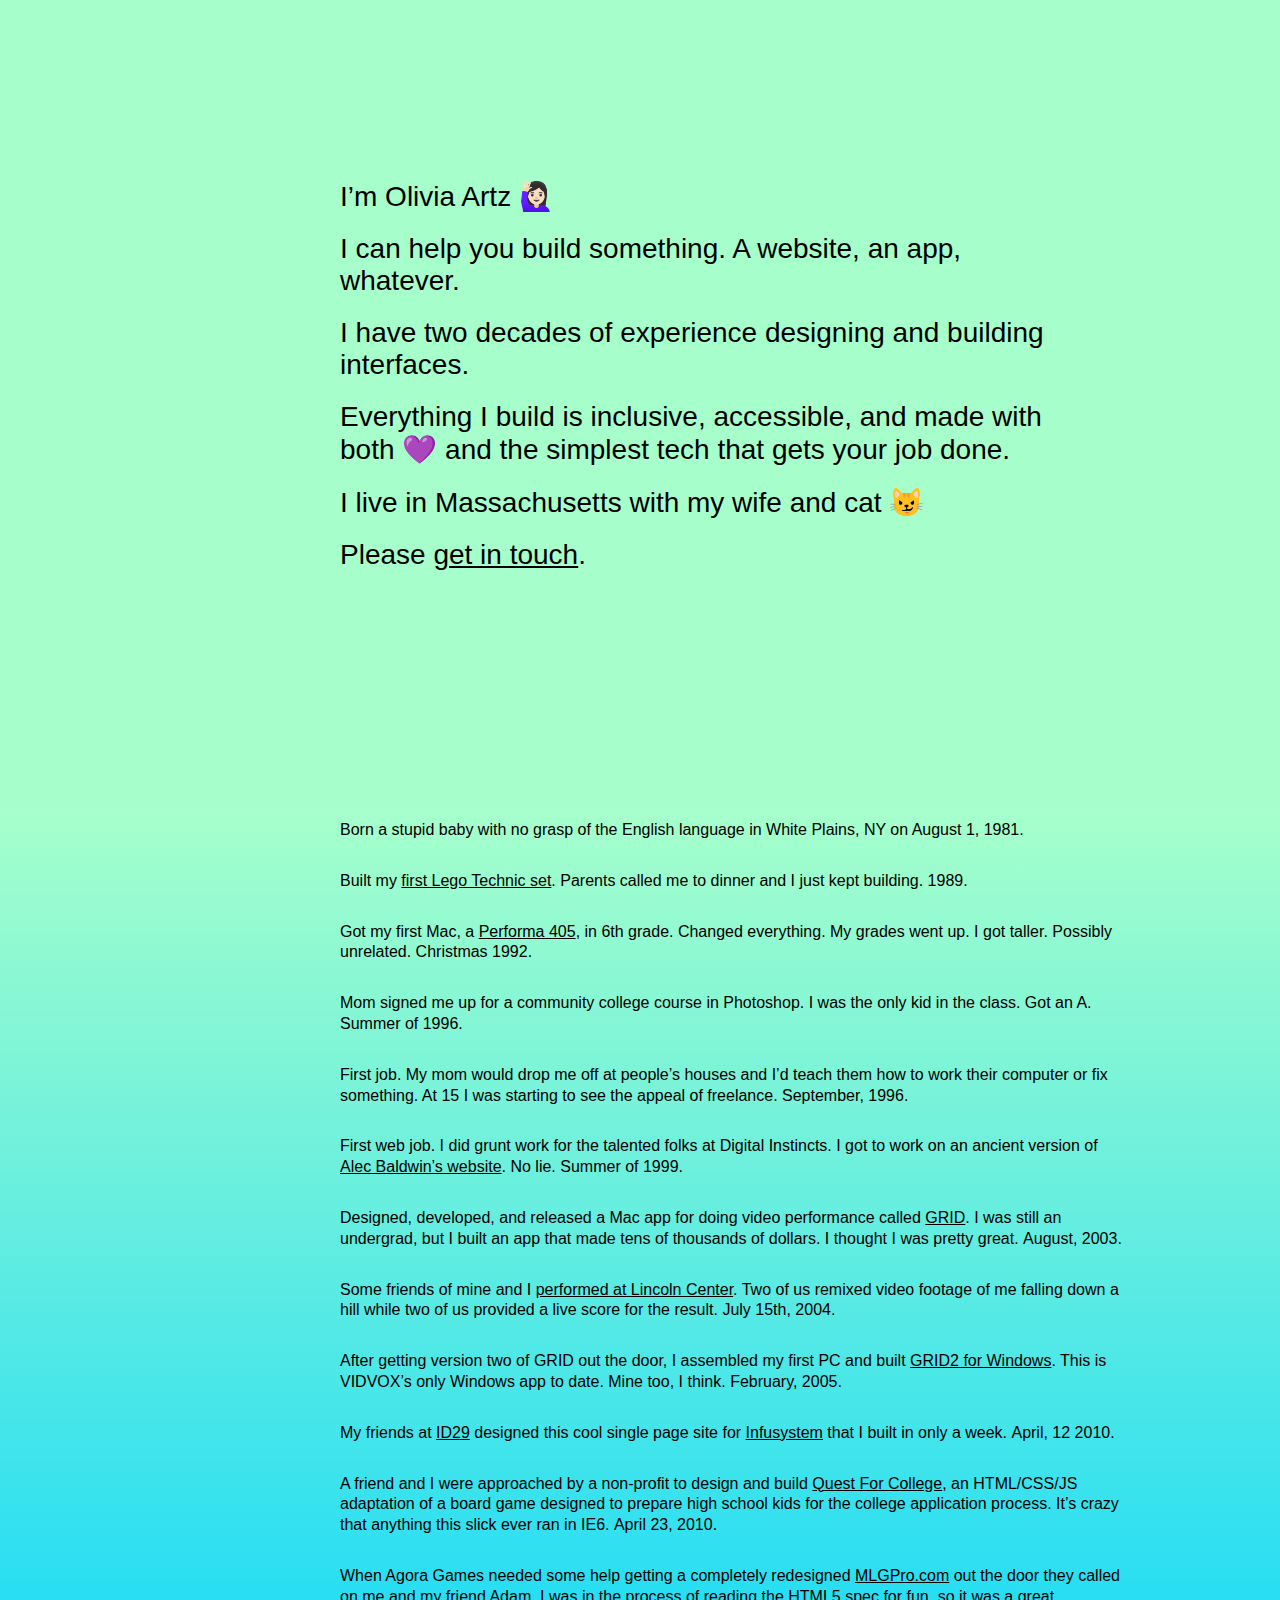
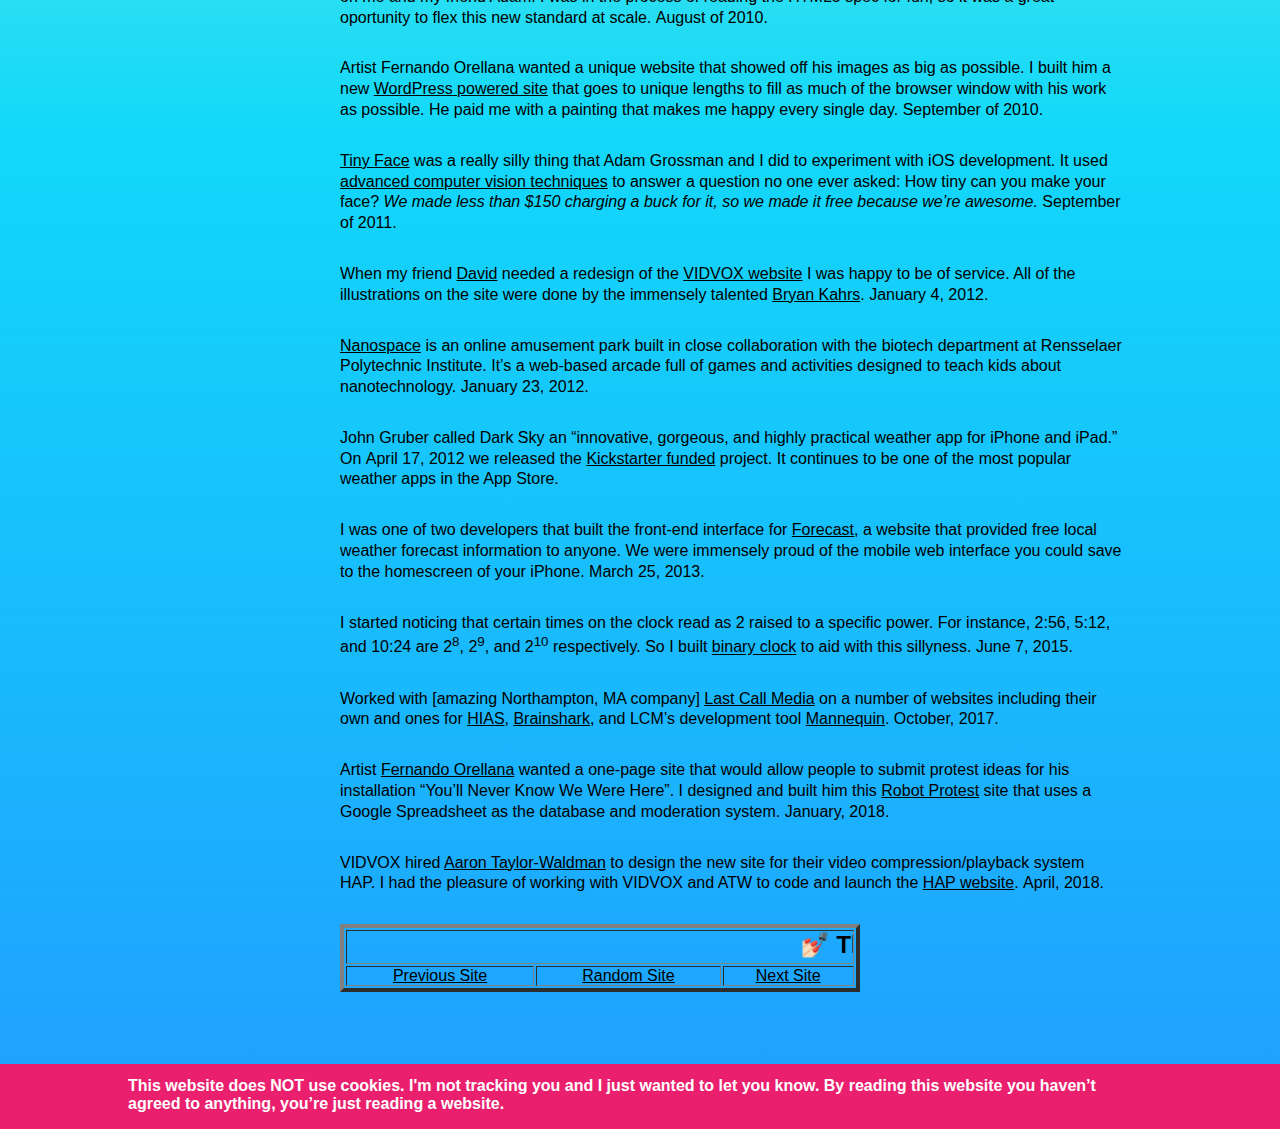
==== commit ef89bc24: "oops!" ====
--- a/index.html
+++ b/index.html
@@ -2,6 +2,7 @@
 <html lang="en">
 <head>
   <meta charset="UTF-8">
+  <meta http-equiv="Permissions-Policy" content="interest-cohort=()">
   <title>Olivia Artz</title>
   <link rel="shortcut icon" href="favicon.ico">
   <meta name="description" content="You get what you get.">
@@ -82,11 +83,11 @@
 
 				<div class="event">VIDVOX hired <a href="https://www.taylorwaldman.com" target="_blank" rel="noopener">Aaron Taylor-Waldman</a> to design the new site for their video compression/playback system HAP. I had the pleasure of working with VIDVOX and ATW to code and launch the <a href="http://hap.video" target="_blank" rel="noopener">HAP website</a>. <time datetime="2018-04-01T19:25">April, 2018.</time></div>
 
-				<div class="event">ISF homepage</div>
+				<!-- <div class="event">ISF homepage</div>
 
 				<div class="event">ISF product page</div>
 
-				<!-- <div class="event">Available for hire to do interesting web work <time>right now.</time> Please email <a href="mailto:liv@oliviaartz.com">get in touch</a> to discuss freelance or part-time projects.</div> -->
+				<div class="event">Available for hire to do interesting web work <time>right now.</time> Please email <a href="mailto:liv@oliviaartz.com">get in touch</a> to discuss freelance or part-time projects.</div> -->
 
 			</section>
 
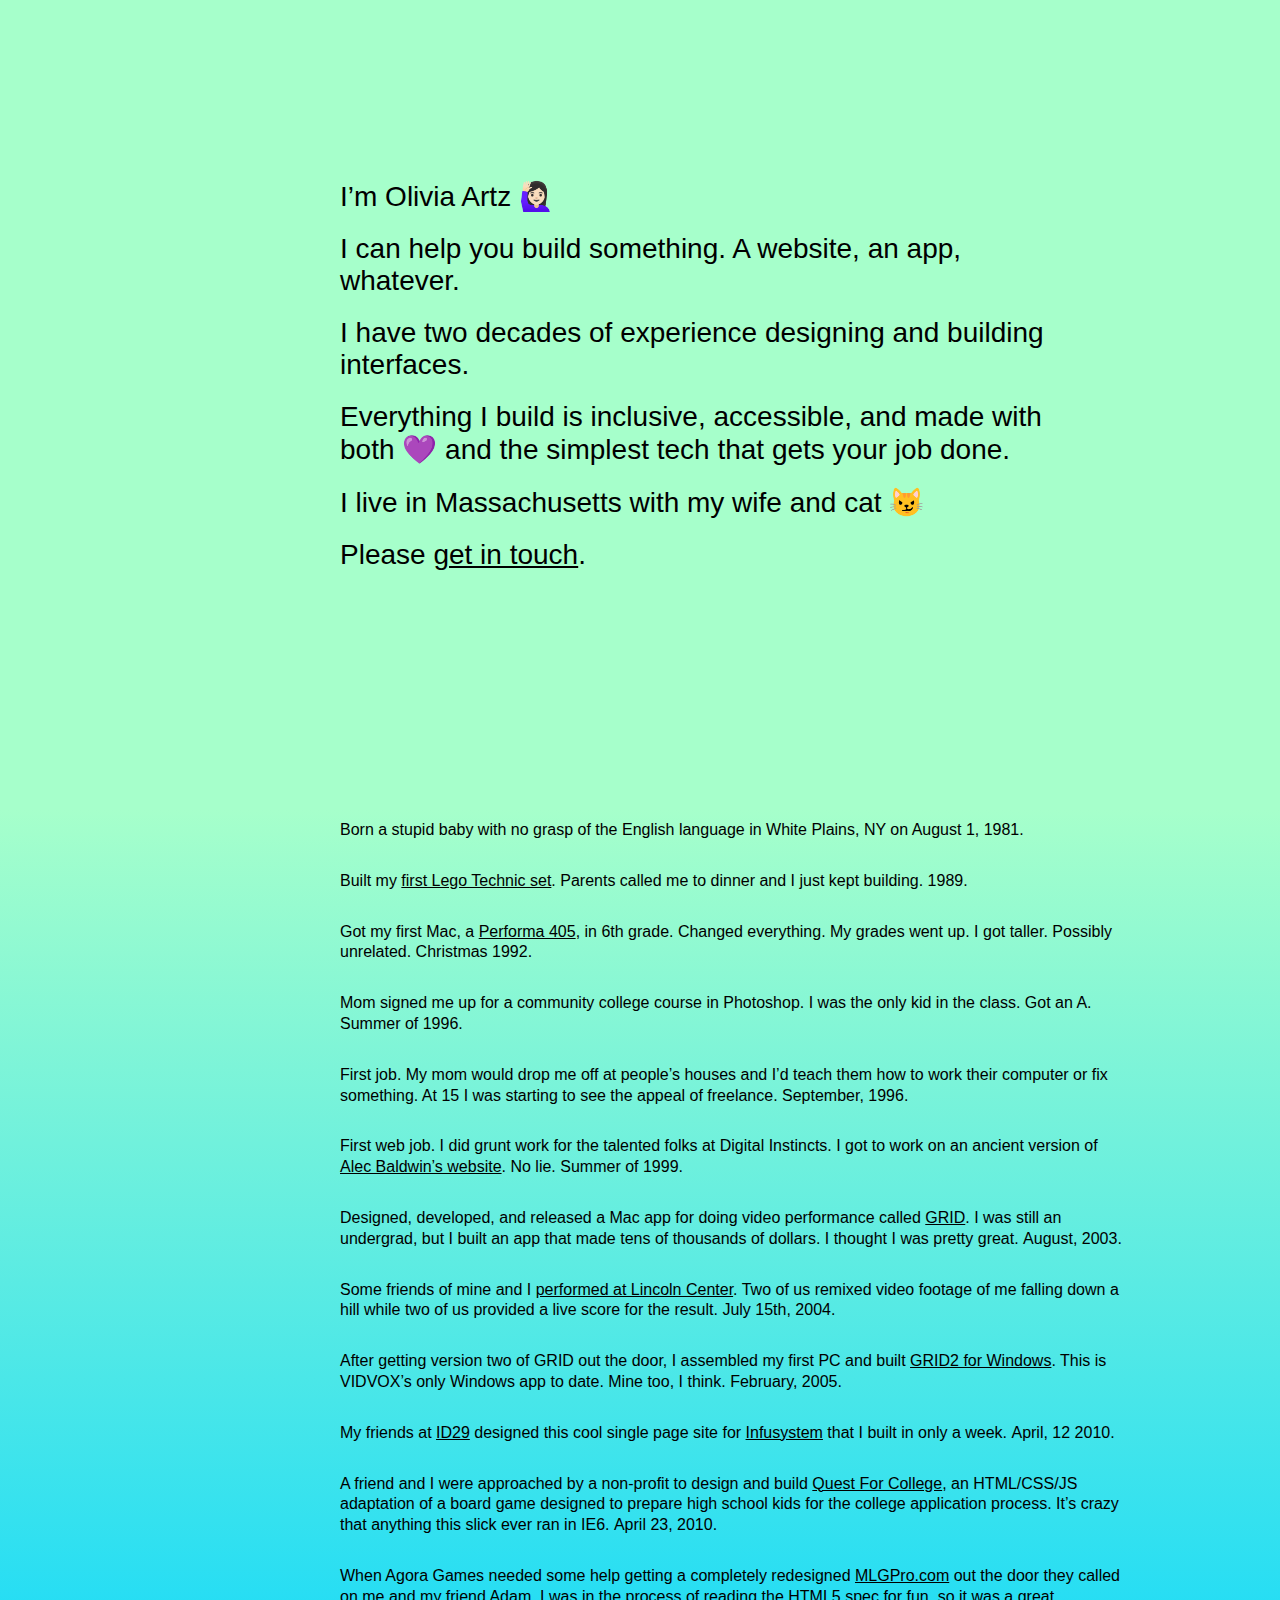
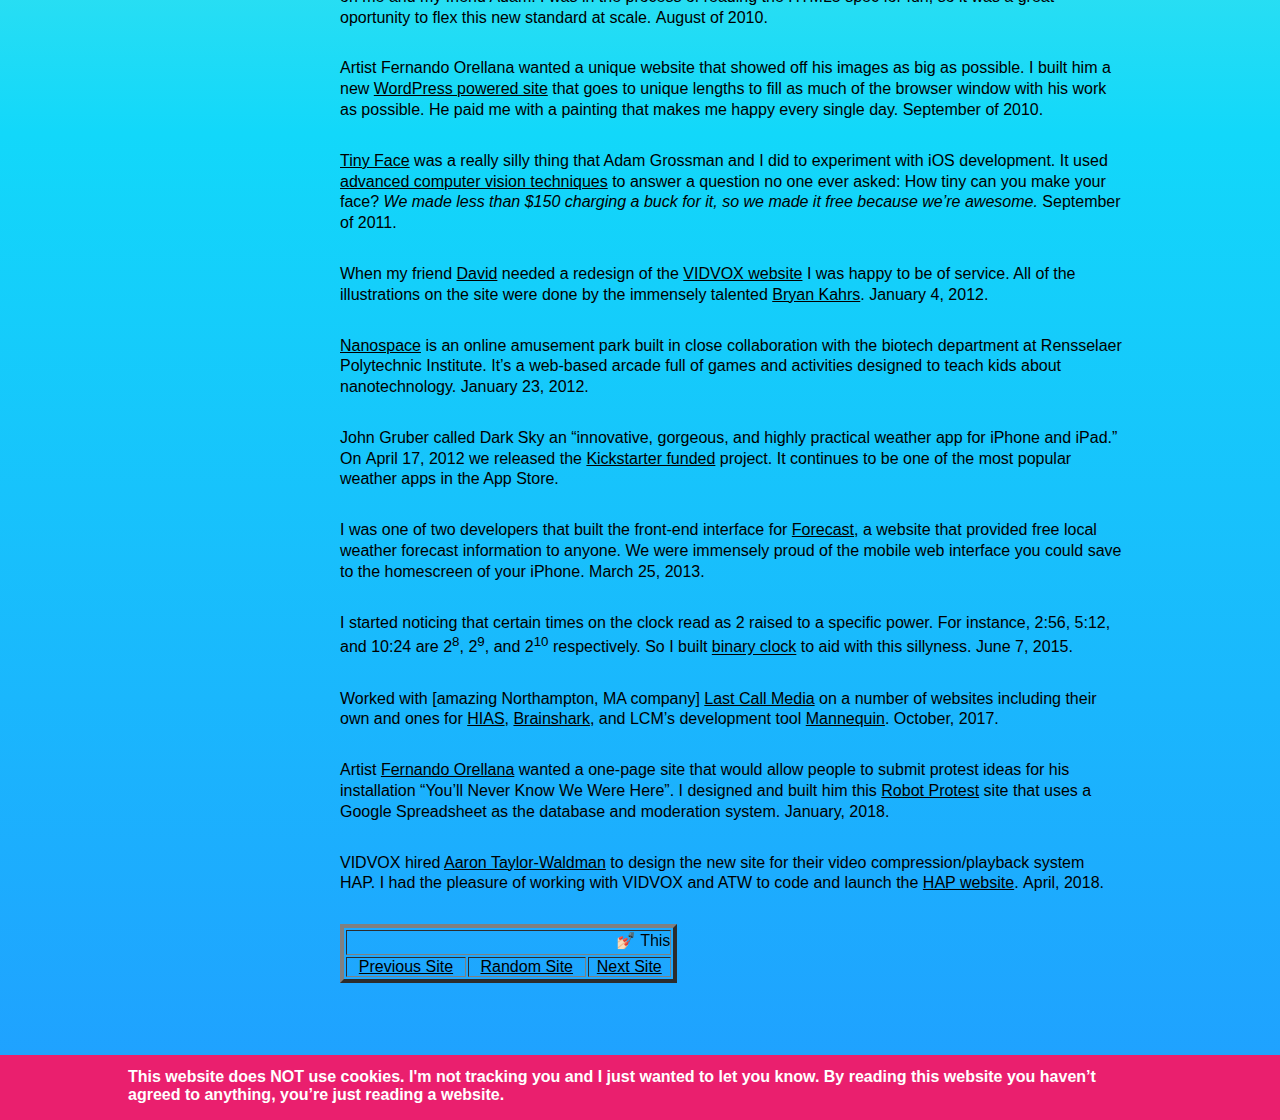
==== commit d62f6046: "now it's "responsive"" ====
--- a/index.html
+++ b/index.html
@@ -96,7 +96,7 @@
 			<table border="4" cellpadding="4" cellspacing="2" align="center">
 				<tr>
 					<td colspan="3">
-						<marquee><h2>💅🏻 This is a <strong>GAY TRANS</strong> webring!?@!?@ 💍</h2></marquee>
+						<marquee>💅🏻 This is a <strong>GAY TRANS</strong> webring!?@!?@ 💍</marquee>
 					</td>
 				</tr>
 				<tr>
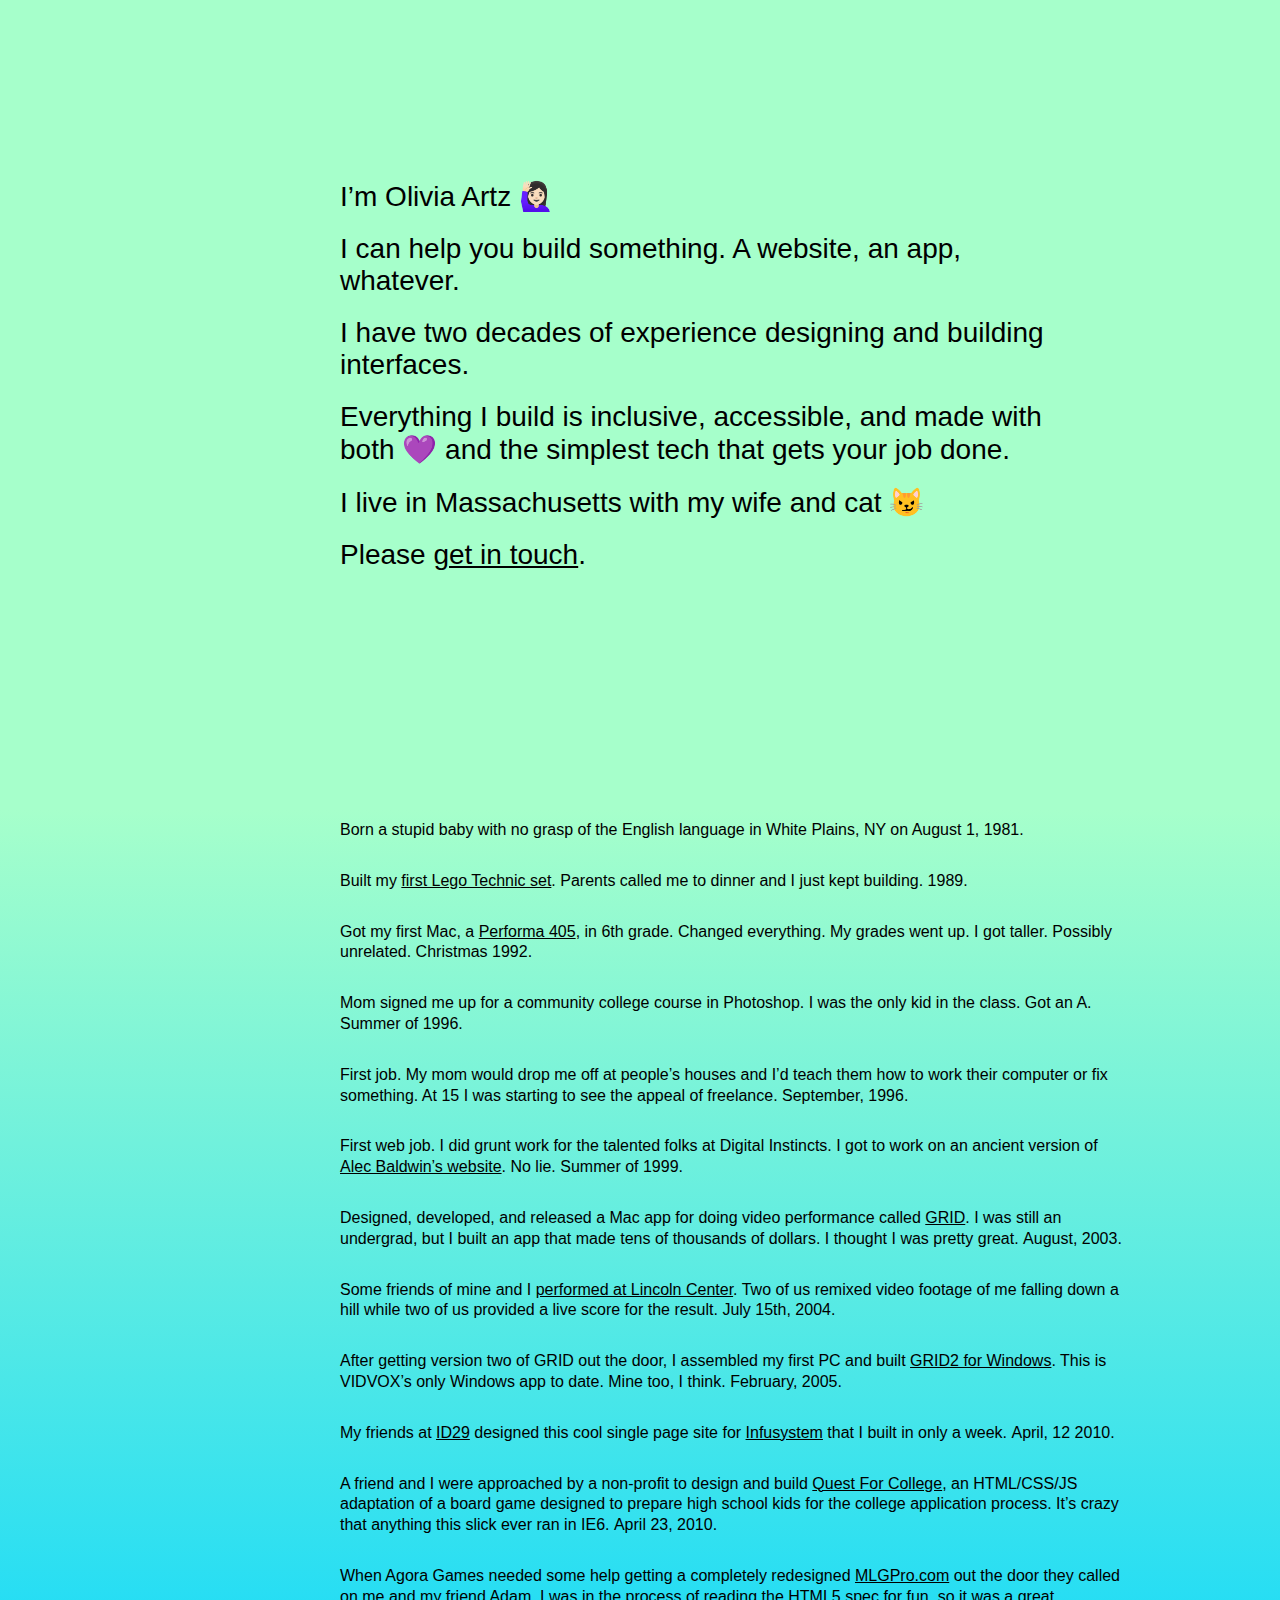
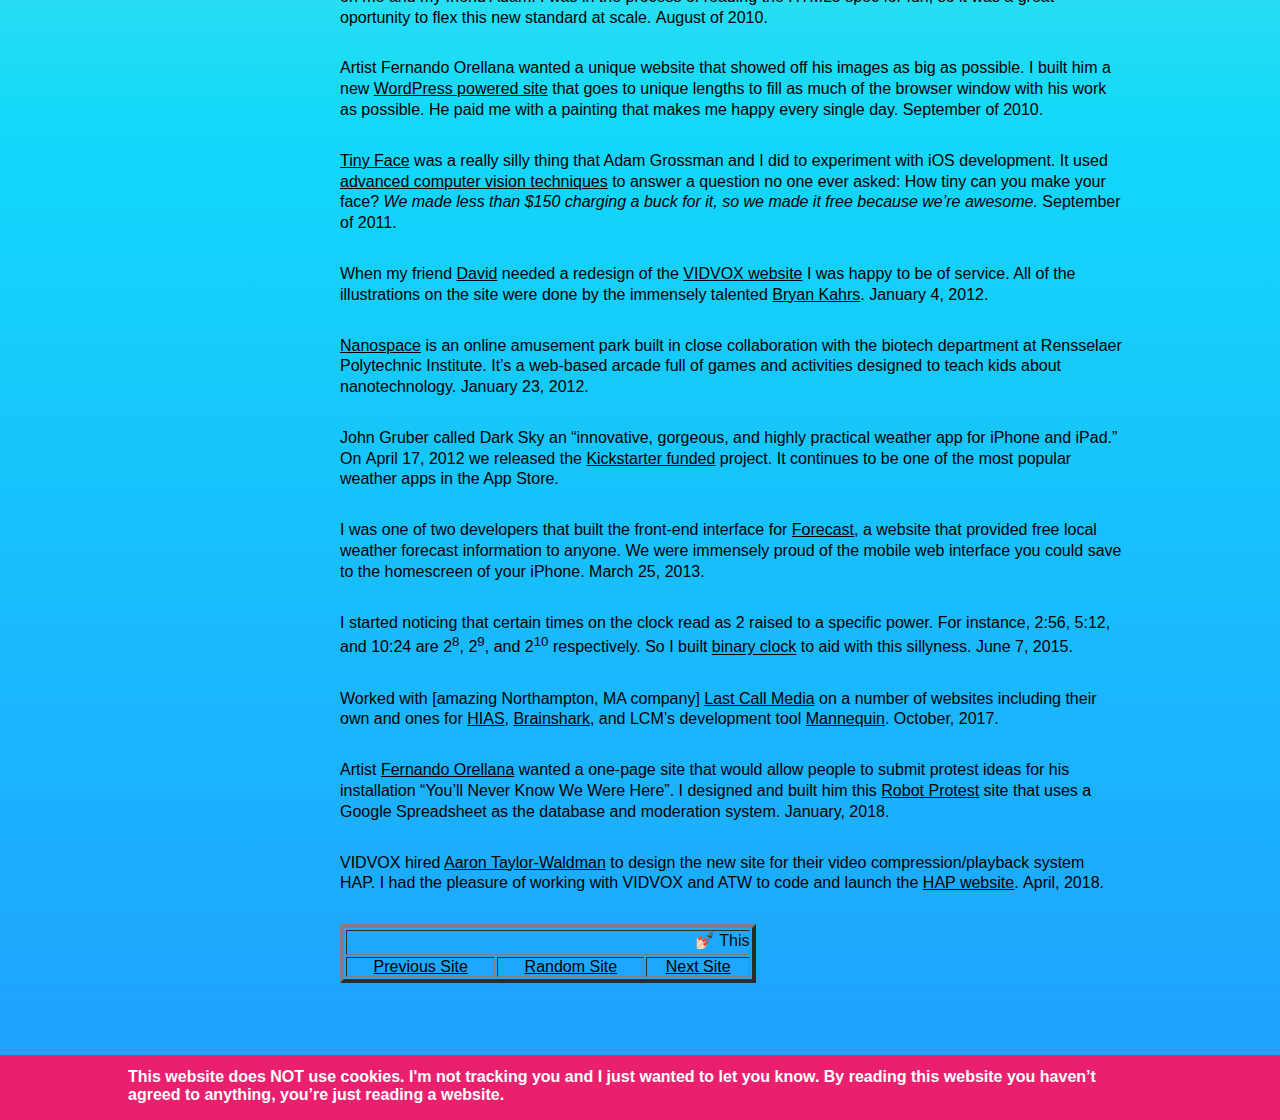
==== commit 2199e698: "better wording" ====
--- a/index.html
+++ b/index.html
@@ -96,7 +96,7 @@
 			<table border="4" cellpadding="4" cellspacing="2" align="center">
 				<tr>
 					<td colspan="3">
-						<marquee>💅🏻 This is a <strong>GAY TRANS</strong> webring!?@!?@ 💍</marquee>
+						<marquee>💅🏻 This site is part of a <strong>GAY TRANS</strong> webring!?@!?@ 💍</marquee>
 					</td>
 				</tr>
 				<tr>
